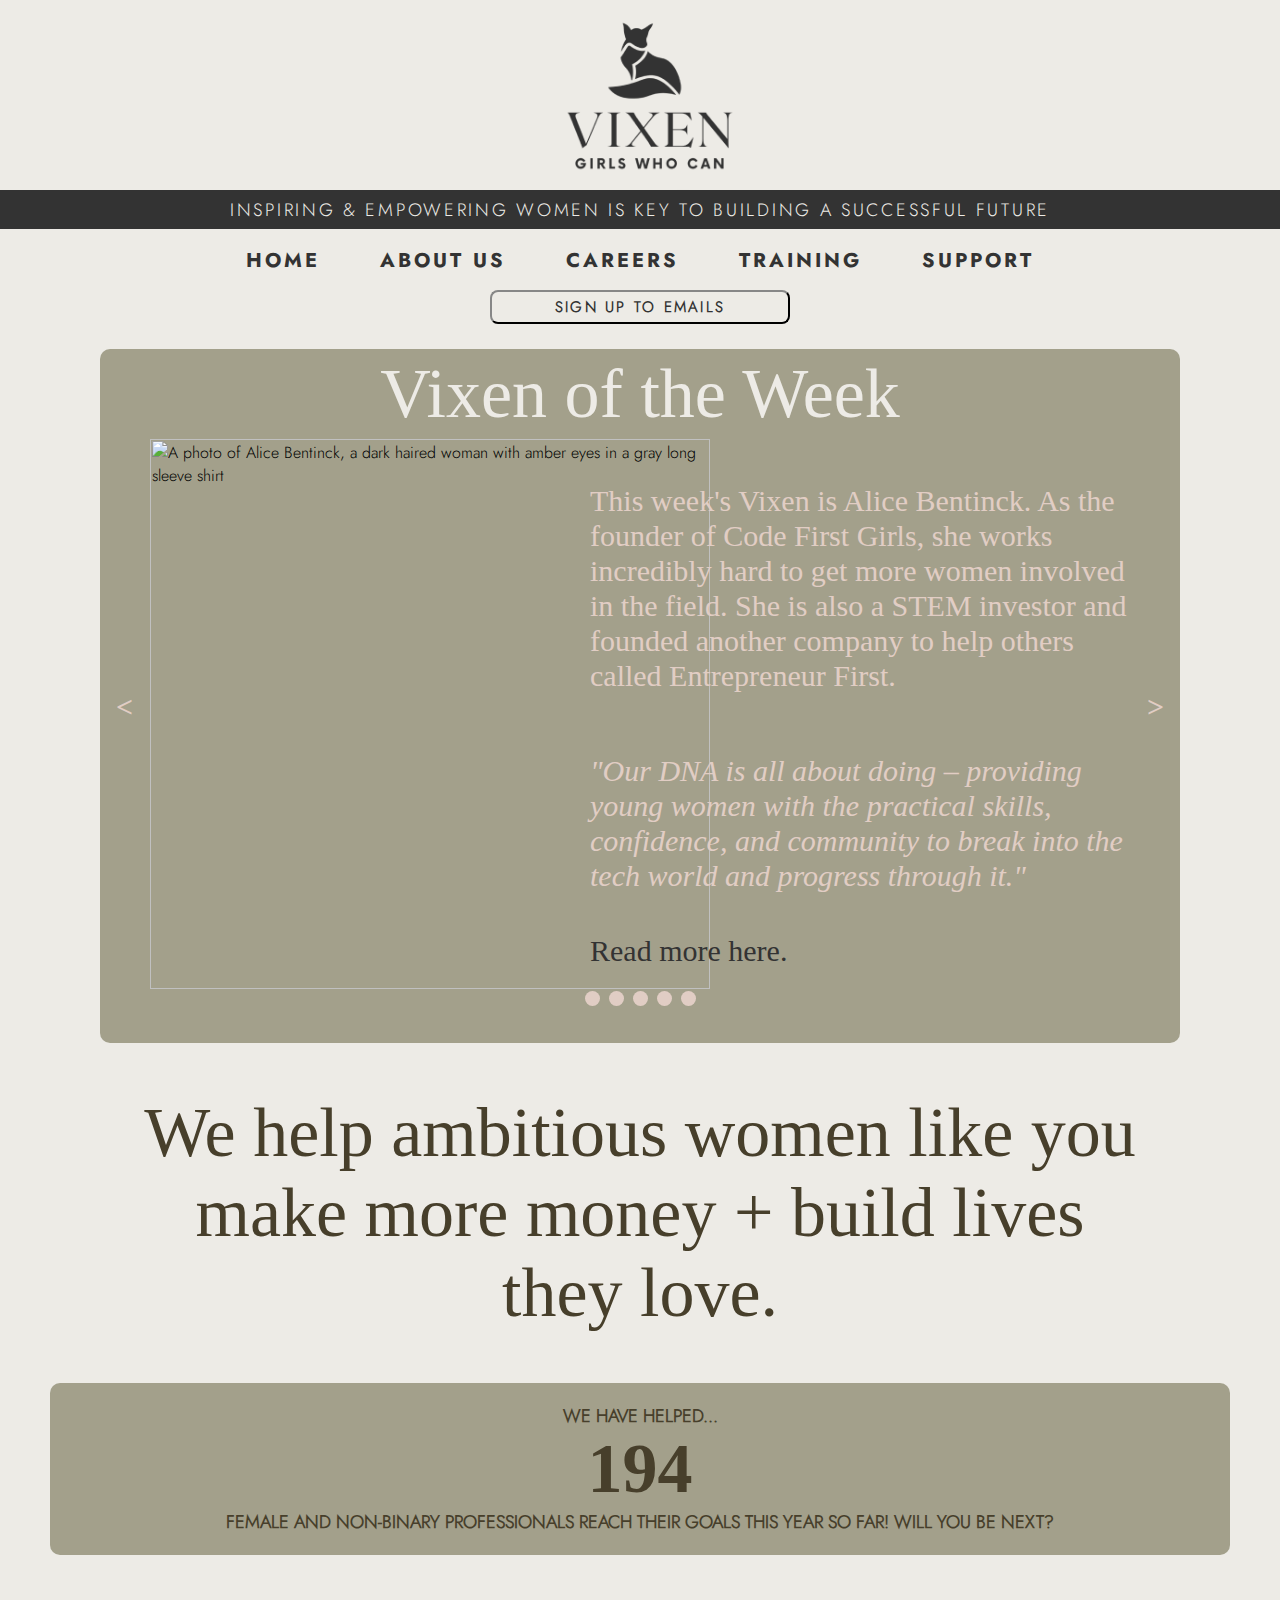
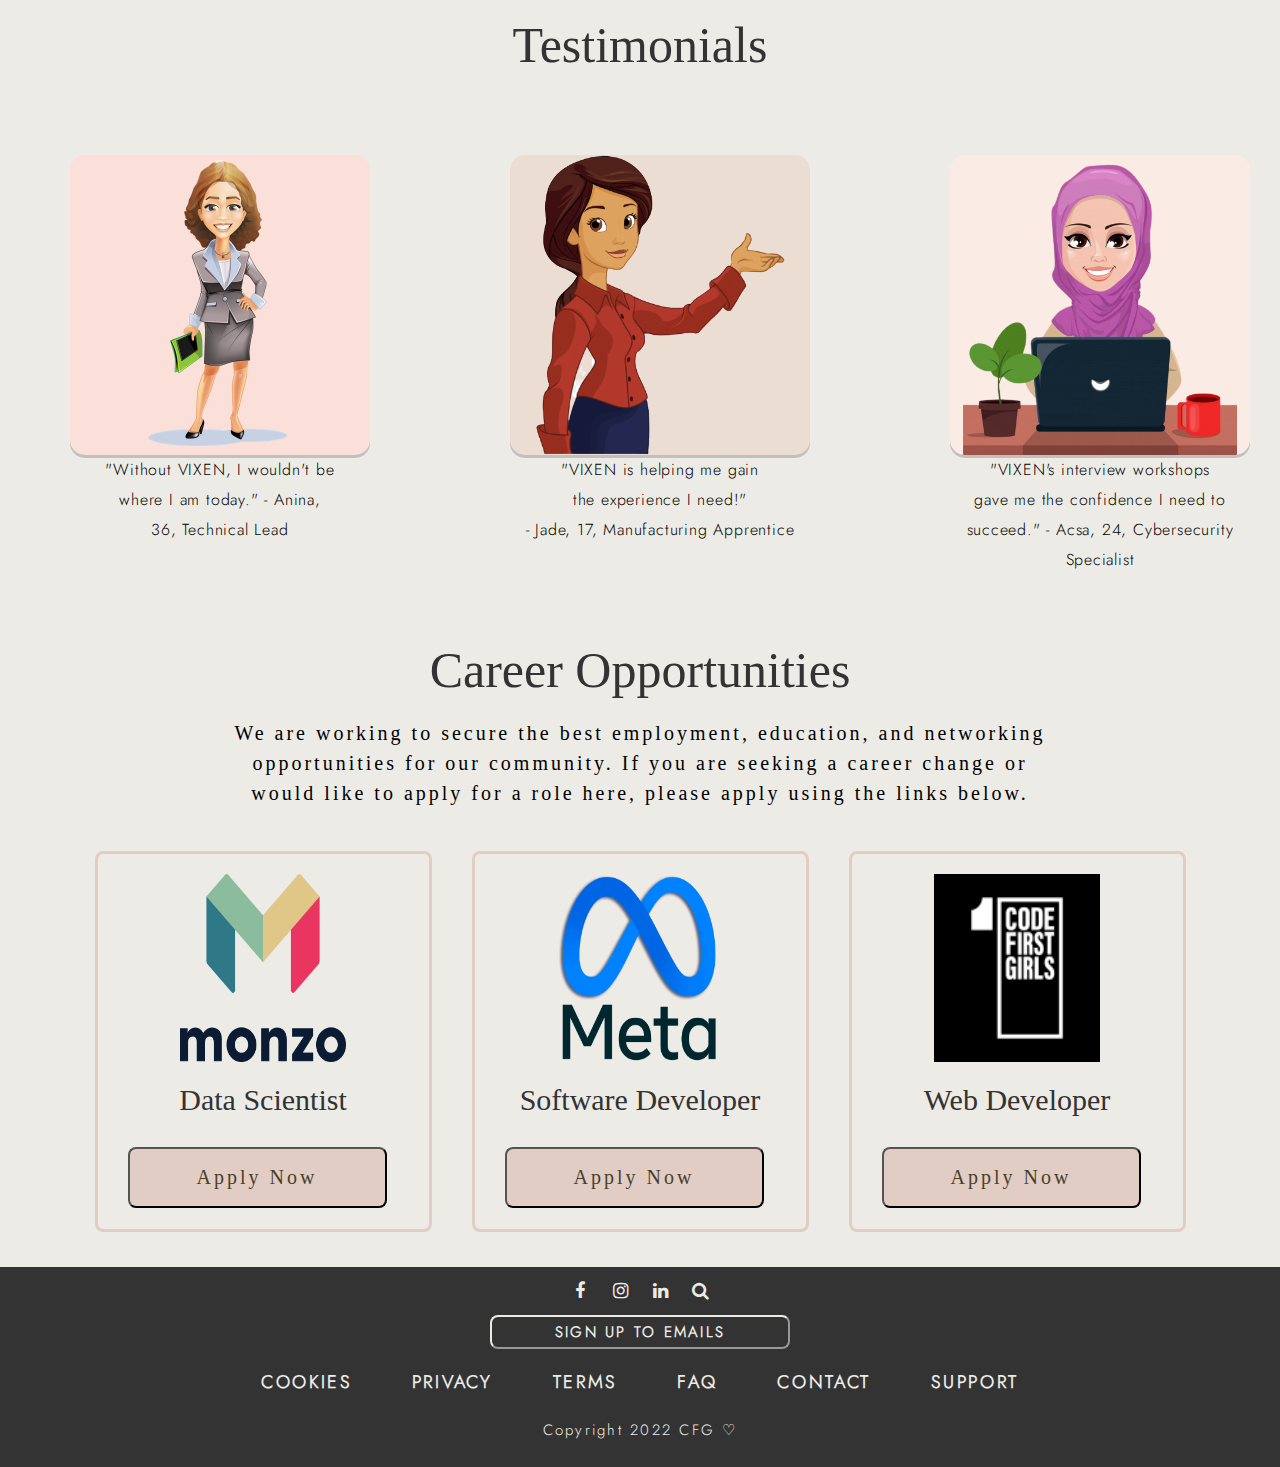
==== Index.html @ a53669ac "Added mobile compatible css Reorganised site structure" ====
<!DOCTYPE public html dir="ltr" lang=en-GB">
<html>

<head>
    <meta charset="UTF-8" />
    <meta http-equiv="X-UA-Compatible" content="IE=edge" />
    <meta name="viewport" content="width=device-width, initial-scale=1.0" />

    <link href="Content/CSS/Nav.css" rel="stylesheet" />
    <link href="Content/CSS/BaseCode.css" rel="stylesheet" />
    <link href="Content/CSS/Slideshow.css" rel="stylesheet" />
    <script src="Content/Scripts/BaseJava.js"></script>
    <script src="Content/Scripts/CareerBranch.js"></script>
    <script src="Content/Scripts/Slideshow.js"></script>
    <!-- Please keep below its for the social media icons in the footer. -->
    <link rel="stylesheet" href="https://cdnjs.cloudflare.com/ajax/libs/font-awesome/4.7.0/css/font-awesome.min.css" />
</head>

<body>
    <header>
        <div class="header">
            <div class="logo">
                <img src="Content/Images/Vixen.png" />
            </div>
            <div style="display:none;">
                <div id="login">login</div>
                <div id="SignUp">signup</div>
            </div>
            <div class="TitleBar">
                <p>
                    INSPIRING & EMPOWERING WOMEN IS KEY TO BUILDING A SUCCESSFUL FUTURE
                </p>
            </div>
        </div>
        <nav>
            <ul>
                <li id="home"><a href="BaseCode.html">home</a></li>
                <li id="AboutUs"><a href="LinkNotWorkingPage.html">ABout Us</a></li>
                <li id="navCareers" class="drop">
                    Careers
                    <ul class="dropDown">
                        <li class="sub-menu"><a href="LinkNotWorkingPage.html">Training</a></li>
                        <li class="sub-menu"><a href="LinkNotWorkingPage.html">CV Guide</a></li>
                    </ul>
                </li>
                <li id="navTraining" class="drop">
                    Training
                    <ul class="dropDown">
                        <li class="sub-menu"><a href="LinkNotWorkingPage.html">css</a></li>
                        <li class="sub-menu"><a href="LinkNotWorkingPage.html">javascript</a></li>
                        <li class="sub-menu"><a href="LinkNotWorkingPage.html">php</a></li>
                        <li class="sub-menu"><a href="LinkNotWorkingPage.html">python</a></li>
                    </ul>
                </li>
                <li class="drop">
                    Support
                    <ul class="dropDown">
                        <li class="sub-menu"><a href="LinkNotWorkingPage.html">Network</a></li>
                        <li class="sub-menu"><a href="events.html">Events</a></li>
                        <li class="sub-menu"><a href="LinkNotWorkingPage.html">Contact Us</a></li>
                        <li class="sub-menu"><a href="LinkNotWorkingPage.html">Blog</a></li>
                    </ul>
                </li>
            </ul>
        </nav>
        <div id="signUptoEmails" class="buttonDiv">
            <button id="signup" class="button buttonLight" onclick="signMeUp()">Sign up to emails</button>
        </div>
    </header>

    <div class="slideshow" style="position:relative;">

        <div class="slides" id="one">
            <div class="title">
                <h3>Vixen of the Week</h3>
            </div>
            <img id="img1"
                 src="https://images.squarespace-cdn.com/content/v1/6065d2ff8a8b10225a88d6a3/1618321699502-GXWZAZDELEUCI1UJZDWC/2.+Alice+Bentinck.jpeg"
                 alt="A photo of Alice Bentinck, a dark haired woman with amber eyes in a gray long sleeve shirt"
                 width="560">
            <div class="text">
                This week's Vixen is Alice Bentinck. As the founder of Code First Girls, she works
                incredibly hard to get more women involved in the field. She is also a STEM investor and founded another
                company to help others called Entrepreneur First.
            </div>
            <a class="link" href="https://en.wikipedia.org/wiki/Alice_Bentinck">Read more here.</a>
            <div class="quote">
                "Our DNA is all about doing – providing young women with the practical skills,
                confidence, and community to break into the tech world and progress through it."
            </div>
        </div>

        <div class="slides" id="two">
            <div class="title">
                <h3>Stats on STEM</h3>
            </div>
            <div class="text" id="text2">
                Women have been underrepresented in STEM for far too long. Our program aims to
                change that!
            </div>
            <a class="link" id="link2"
               href="https://www.stemwomen.com/women-in-stem-percentages-of-women-in-stem-statistics">
                Read more
                here
            </a>
            <img id="img2" src="Content/Images/Slideshow/slide2.png" width="560">
        </div>

        <div class="slides" id="three">
            <div class="title">
                <h3>Blog of the Week</h3>
            </div>
            <img id="img3" src="Content/Images/Slideshow/slide3.jfif" width="560">
            <div class="text" id="text3">
                This week's blog of the week is on investing in female technology companies.
            </div>
            <div class="quote" id="quote3">"We Don't Need More Awareness, We Need More Action"</div>
            <a class="link" id="link3"
               href="https://www.startupgrind.com/blog/why-women-investing-in-and-championing-women-in-tech-makes-sense/">
                Read
                More Here
            </a>
        </div>

        <div class="slides" id="four">
            <div class="title">
                <h3>Video of the Week</h3>
            </div>
            <div class="text" id="text4">Check out the video of the week below:</div>
            <object data='https://www.youtube.com/embed/zRHNAhXeUYE' width='560px' height='315px'>
            </object>

        </div>

        <div class="slides" id="five">
            <div class="title">
                <h3>Career Quiz</h3>
            </div>
            <img id="img3" src="Content/Images/Slideshow/slide5.jfif" width="560">
            <div class="text" id="text5" t>Not sure what your interested in?</div>
            <a class="link" id="link5" href="LINK">Take our career quiz here!</a>
            <div class="quiz">
                <p1 id="question">Would you rather...</p1>
                <ul class="answers">
                    <li> Work on a team<br></li>
                    <li> Work with a partner<br></li>
                    <li> Work by yourself<br></li>
                    <li> Lead a group<br></li>
                </ul>
                <div id="divbutton5">
                    <button id="button5">Next</button>
                </div>
            </div>
        </div>

        <!--Buttons-->
        <a class="prev" onclick="plusSlides(-1)">
            < <a class="next" onclick="plusSlides(1)">
                >
            </a>

            <!--dots-->
            <div class="dots-container" style="text-align:center">
                <span class="dot" onclick="currentSlide(1)"></span>
                <span class="dot" onclick="currentSlide(2)"></span>
                <span class="dot" onclick="currentSlide(3)"></span>
                <span class="dot" onclick="currentSlide(4)"></span>
                <span class="dot" onclick="currentSlide(5)"></span>
            </div>
    </div>

    <div>
        <p class="strapline">
            We help ambitious women like you make more money + build lives they love.
        </p>
    </div>

    <div class="stats">
        <!-- quote and stats bar with possible counter -->
        <p>We have helped...</p>
        <div id="counter">
            <script>
                let counts = setInterval(updated);
                let upto = 0;
                function updated() {
                    var count = document.getElementById("counter");
                    count.innerHTML = ++upto;
                    if (upto === 3759) {
                        clearInterval(counts);
                    }
                }
            </script>
        </div>
        <p>
            female and non-binary professionals reach their goals this year so far!
            Will you be next?
        </p>
    </div>

    <div class="testimonialsHeader" id="testimonialsHeader">Testimonials</div>
    <div class="flex-container">
        <div class="testimonials" id="testimonial1">
            <img src="Content/Images/Anina.png" alt="Anina" width="300" height="300" />
            <br />
            "Without VIXEN, I wouldn't be
            <br />
            where I am today." - Anina,
            <br />
            36, Technical Lead
        </div>
        <div class="testimonials" , id="testimonial2">
            <img src="Content/Images/Jade.png" alt="Jade" width="300" height="300" />
            <br />
            "VIXEN is helping me gain
            <br />
            the experience I need!"
            <br />
            - Jade, 17, Manufacturing Apprentice
        </div>
        <div class="testimonials" , id="testimonial3">
            <img src="Content/Images/Acsa.png" alt="Acsa" width="300" height="300" />
            <br />
            "VIXEN's interview workshops
            <br />
            gave me the confidence I need to
            <br />
            succeed." - Acsa, 24, Cybersecurity Specialist
        </div>
    </div>
    <div>
        <div id="careerOpportunities">
            <h4>Career Opportunities</h4>
            <br />
            <p>
                We are working to secure the best employment, education, and
                networking opportunities for our community. If you are seeking a
                career change or would like to apply for a role here, please apply
                using the links below.
            </p>
            <br />
        </div>
        <div class="careerCarousel">
            <div class="careerCarouselPanel">
                <div class="careerBox">
                    <img src="Content/Images/Career Logos/MonzoLogo.png" />
                    <h6>Data Scientist</h6>
                    <button class="applyNowButton" onclick="careersApplyNow()">Apply Now</button>
                </div>
                <div class="careerBox">
                    <img src="Content/Images/Career Logos/MetaLogo.png" />
                    <h6>Software Developer</h6>
                    <button class="applyNowButton" onclick="careersApplyNow()">Apply Now</button>
                </div>
                <div class="careerBox">
                    <img src="Content/Images/Career Logos/CFGLogo.png" />
                    <h6>Web Developer</h6>
                    <button class="applyNowButton" onclick="careersApplyNow()">Apply Now</button>
                </div>
            </div>
        </div>
    </div>

    <footer>
        <div id="socialMediaIcons">
            <a href="https://www.facebook.com/codefirstgirls/" class="fa fa-facebook" target="_blank"></a>
            <a href="https://www.instagram.com/codefirstgirls/?hl=en" class="fa fa-instagram" target="_blank"></a>
            <a href="https://www.linkedin.com/company/code-first-girls" class="fa fa-linkedIn" target="_blank"></a>
            <a href="https://www.google.co.uk" class="fa fa-search" target="_blank"></a>
        </div>
        <div id="signUptoEmails" class="buttonDiv">
            <button id="signup" class="button buttonDark" onclick="signMeUp()">Sign up to emails</button>
        </div>

        <nav class="footer">
            <ul>
                <li>Cookies</li>
                <li>Privacy</li>
                <li id="navTerms">Terms</li>
                <li id="navFAQ">FAQ</li>
                <li id="navContact">Contact</li>
                <li>Support</li>
            </ul>
        </nav>
        <div class="Copyright">Copyright 2022 CFG ♡</div>
    </footer>
</body>


</html>
---- Content/CSS/Nav.css ----
@font-face {
    font-family: "JostBold";
    src: url(../Fonts/Jost-Bold.ttf);
}

nav {
    margin-top: 25px;
    font-family: "JostBold";  
    z-index: 10;
}
 
 nav ul {
    display: flex;
    align-items: center;
    justify-content: center;
    list-style: none;
    gap: 10px;
    margin: 0
  }

  nav ul li {
    padding: 10px 25px;
    color: #333333;
    text-transform: uppercase;
    font-weight: 700;
    letter-spacing: 0.15em;
    cursor: pointer;
    font-size: 20px;
    
  }
  nav ul li:hover {
      background: rgba(255, 255, 255, 0.7);
      color: black;
      transition: all 0.3s ease-in-out;
  }

  /* drop down */

  .drop {
    position: relative;
    z-index: 10;
  }
  .dropDown {
    position: absolute;
    gap: 15px;
    flex-direction: column;
    top: calc(100%);
    left: 0%;
    width: 100%;
    opacity: 0;
    visibility: hidden;
    background-color:rgba(255, 255, 255, 1);
    z-index: 10;  
  }

  .dropDown:first-child {
    padding-top: 10px;
  }

  .drop:hover .dropDown {
    opacity: 1;
    visibility: visible;
    transition: all 0.4s ease-in;
  }

  .dropDown li {
    white-space: nowrap;  
  }

  .dropDown .sub-menu:hover {
    background: rgba(255, 255, 255, 1);
    color: #333333;
  }
  .sub-menu {
    width: 100%;
    text-align: center;
    padding-top: 0px;
    padding-bottom: 0px;
    padding-left: 0px;
    padding-right: 0px;
    z-index: 10;
    
  }

@media screen and (max-width:800px) {

    nav {
        margin-top: 0px
    }

    nav ul li {
        padding-left:10px;
        padding-right:10px;
    }

    #home, #navCareers, #navTraining, #navTerms, #navContact #navFAQ {
        display:none;
    }
}
---- Content/CSS/BaseCode.css ----
@font-face {
    font-family: "JostNormal";
    src: url(../Fonts/Jost-Light.ttf);
}

* {
  margin: 0;
  padding: 0;
}

body {
  background-color: EDEBE6;
  font-family: "JostNormal";
}

.header {
  height: 211px;
  width: 100%;
  left: 0px;
  right: 0px;
}

.header img {
  position: absolute;
  width: 198px;
  height: 178px;
  left: calc(50% - 89px);
  top: 13px;
}

#SignUp,
#login {
  float: right;
}

.logo {
  padding-bottom:20px;
}

.TitleBar {
  position: relative;
  width: 100%;
  height: 39px;
  top: 170px;
  background: #333333;
  color: #edebe6;
  letter-spacing: 0.15em;
  display: flex;
  align-items: center;
  text-align: center;
  justify-content: center;
  font-size: 18px;
  font-weight: 400;
}

#careerOpportunities {
  display: block;
  width: 832px;
  margin: auto;
}

#careerOpportunities h4 {
  font-family: "Jost";
  font-style: normal;
  font-weight: 400;
  font-size: 50px;
  line-height: 50px;
  align-items: center;
  text-align: center;

  color: #333333;
}

#careerOpportunities p {
  position: relative;
  padding: 50px, 200px;

  font-family: "Jost";
  font-style: normal;
  font-weight: 300;
  font-size: 20px;
  line-height: 30px;
  align-items: center;
  text-align: center;
  letter-spacing: 0.15em;

  color: #000000;
}

.careerCarousel {
  position: relative;
}

.careerCarouselPanel {
  display: flex;
  justify-content: center;
  align-items: center;
}

.careerBox {
  box-sizing: border-box;
  width: 337px;
  height: 381px;
  left: 71px;
  top: 2716px;
  margin: 20px;

  border: 3px solid #e1cdc4;
  border-radius: 8px;
}

.careerBox h6 {
  font-family: "Jost";
  font-style: normal;
  font-weight: 400;
  font-size: 30px;
  line-height: 35px;
  align-items: center;
  text-align: center;

  color: #333333;
}

.careerBox img {
  display: block;
  align-items: center;
  margin: auto;
  padding: 20px;
  width: 50%;
  height: 50%;
}

.applyNowButton {
  width: 259px;
  height: 61px;
  left: 108px;
  top: 2996px;

  background: #e1cdc4;
  border-radius: 8px;
  margin: 30px;

  font-family: "Jost";
  font-style: normal;
  font-weight: 500;
  font-size: 20px;
  line-height: 40px;
  align-items: center;
  text-align: center;
  letter-spacing: 0.15em;

  color: #473f2b;
}

.applyNowButton:hover {
  cursor: pointer;
  opacity: 0.7;
  transition: all 0.3s ease-in-out;
}

#socialMediaIcons {
  display: flex;
  justify-content: center;
  align-items: center;
  padding-top: 5px;
}

#socialMediaIcons a {
  color: #edebe6;
}

.fa,
.fa:visited {
  color: #edebe6;
  padding: 5px;
  font-size: 20px;
  margin: 5px;
  width: 20px;
  text-align: center;
  text-decoration: none;
}

.fa:hover {
  opacity: 0.7;
  transition: all 0.3s ease-in-out;
}

#signUptoEmails {
  display: flex;
  justify-content: center;
  align-items: center;
}

#signUptoEmails button {
  border-radius: 8px;
  margin: 5px;
  padding: 5px;
  width: 300px;
  cursor: pointer;
  font-family: "JostNormal";
  text-transform: uppercase;
  font-style: normal;
  font-weight: 1000;
  font-size: 15px;
  line-height: 20px;
  text-align: center;
  letter-spacing: 0.15em;
}

.buttonDark {
  background-color: #333333;  
  border-color: #edebe6;
  color: #edebe6;
}
.buttonDark:hover {
  background-color: #edebe6;
  color: #333333;
  transition: all 0.3s ease-in-out;
}

.buttonLight {
  background-color:#edebe6;   
  border-color: #333333;
  color: #333333;
}
.buttonLight:hover {  
  background-color: #333333;
  color: #edebe6;
  transition: all 0.3s ease-in-out;
}



footer {
  height: 200px;
  margin-top: 15px;
}

.footer ul li,
footer {
  background-color: #333333;
  color: #edebe6;
  font-family: "JostNormal";
  font-size: 18px;
}

.Copyright {
  font-size: 15px;
  line-height: 50px;
  text-align: center;
  font-weight: 300;
  letter-spacing: 0.15em;
}

.footer {
  margin-top: 5px;
}

.testimonials {
  padding: 20px;
  border: 20px;
  margin: 50px;
  
}

.testimonials img{
  object-fit: contain;
}

#testimonialsHeader {
  font-family: Jost;
  font-size: 50;
  line-height: 50px;
  text-align: center;
  font-weight: 300;
  margin-bottom: 0px;
  padding-top:15px;
  padding-bottom:15px;
  margin-left: 50px;
  margin-right: 50px;
  border-radius: 10px;
  color: #333333;
}

#testimonial1 {
  line-height: 30px;
  text-align: center;
  font-weight: 300;
  letter-spacing: 0.05em;
}

#testimonial1 img {
  background: #FAE0D9;
  border-radius: 15px;
  box-shadow: 0px 3px #c0c0c0;

}

#testimonial2 {
  line-height: 30px;
  text-align: center;
  font-weight: 300;
  letter-spacing: 0.05em;
}

#testimonial2 img {
  background: #EBDDD2;
  border-radius: 15px;
  box-shadow: 0px 3px #c0c0c0;

}

#testimonial3 {
  line-height: 30px;
  text-align: center;
  font-weight: 300;
  letter-spacing: 0.05em;
}

#testimonial3 img {
  background: #FAECE5;
  border-radius: 15px;
  box-shadow: 0px 3px #c0c0c0;
}

.flex-container {
  display: flex;
  flex-direction: row;
  justify-content: space-evenly;
}

.strapline {
  color: #473F2B;
  font-size: 70;
  font-family: Jost;
  text-align: center;
  padding-left: 10%;
  padding-right: 10%;
  padding-bottom: 50px;
}

#counter {
  font-family: Jost;
  font-size: 70;
}

.stats {
  padding: 20px;
  border: 20px;
  margin-bottom: 50px;
  margin-left: 50px;
  margin-right: 50px;
  border-radius: 10px;
  text-align: center;
  background-color: rgb(131, 128, 100, 0.7);
  text-transform: uppercase;
  color: #473F2B;
  font-size: 18;
  font-weight: bold;
}

/* unvisited link */
a:link {
  color: #333333;
  text-decoration: none;
}

/* visited link */
a:visited {
  color: #333333;
  text-decoration: none;
}

/* mouse over link */
a:hover {
  color: #e1cdc4;
  text-decoration: none;
}

/* selected link */
a:active {
  color: #333333;
  text-decoration: none;
}

@media screen and (max-width:1000px) {
    .TitleBar {
        height: 95px;
        top: 120px;
    }

    .slideshow {
        display: none;
    }

    .header {
        height: 245px;
    }

    .header img {
        width: 138.6px;
        height: 124.6px;
        left: calc(50% - 69.3px);
    }

        .header logo {
            padding-bottom: 0px;
        }

    .strapline {
        margin-top:20px;
        font-size: 40px;
    }

    .flex-container {
        flex-direction: column;
    }

    .testimonials {
        padding: 0px;
        border:0px;
        margin:5px;
    }

    #careerOpportunities {
        width: 100%;
        margin-top: 20px;
    }

    #careerOpportunities p {
        margin:20px;
    }

    .careerCarouselPanel {
        flex-direction: column;
    }

    .NotWorking {
        padding-top: 20px;
    }
}
---- Content/CSS/Slideshow.css ----
/* #Slideshow */
.slideshow {
    background-color: rgb(131, 128, 100, 0.7);
    width: 1080px;
    height: 694px;
    position: absolute;
    margin: auto;
    margin-bottom:50px;
    z-index:0;
    border-radius: 10px;
}
#one{
    display: block;
}
#two{
    display: none;
}
#three{
    display: none;
}
#four{
    display: none;
}
#five {
    display: none;
}
.prev{
    cursor: pointer;
    position: absolute;
    top: 50%;
    width: auto;
    margin-top: -22px;
    padding: 16px;
    color: #e1cdc4;
    font-weight: bold;
    font-size: 30px;
    transition: 0.6s ease;
    border-radius: 0 3px 3px 0;
    user-select: none;
    font-family: jost;
} 
.next{
    cursor: pointer;
    position: absolute;
    top: 50%;
    width: auto;
    margin-top: -22px;
    padding: 16px;
    color: #e1cdc4;
    font-weight: bold;
    font-size: 30px;
    transition: 0.6s ease;
    border-radius: 3px 0px 0px 3px;
    user-select: none;
    font-family: jost;
    right: 0
}
.prev:hover, .next:hover{
    background-color: rgba(71,63,43,0.8);
}
h3 {
    color: edebe6;
    font-family: 'Jost';
    font-style: normal;
    font-weight: 400;
    font-size: 70px;
    line-height: 50px;
    text-align: center;
    margin-top: 20px;
}

#img1{
    height: 550px;
    object-fit: cover;
    object-position: -150px;
    margin-left: 50px;
}
#img2, #img3 {
    height: 550px;
    width: 800x;
    object-fit: contain;
    margin-left: 50px;
}
#vid4{
    width:840px; 
    height:472.5px; 
    margin-right: 0px;
    margin-top: 50px;    
}

#four object {
    margin-top: 60px;
    margin-left: calc(50% - 280px);
    margin-bottom: 175px;
}

.title h3 {
    padding-top:20px;
    padding-bottom:20px;
}
.text{
    color:#e1cdc4;
    font-family: 'Jost';
    font-style: normal;
    font-weight: 400;
    font-size: 30px;
    line-height: 35px;
    padding: 8px, 12px;
    position: absolute;
    bottom: 350px;
    width: 50%;
    right:50px
}
.quiz{
    position:relative;
    margin-top:-425;
    color:#e1cdc4;
    font-family: 'Jost';
    font-style: normal;
    font-weight: 400;
    font-size: 30px;
    line-height: 35px; 
    right: -500px;
    margin-left: 150px;
    margin-bottom: 110px;
    margin-right: 50%;
    border:#473F2B;
}
#button5{
    background-color: #e1cdc4;
    border: solid;
    border-color: #473f2b;
    color: #473f2b;
    text-align: center;
    display: inline-block;
    font-size: 30px;
    margin-right: 100%;
}
#divbutton5 {
    position: absolute;
    right:40px;
    top: 300px;
}
#text2, #text3{
    width:35%;
}
#text4, #text5{
    width:100%;
    right: -10px;
    top: 100px
}
.quote{
    color:#e1cdc4;
    font-family: 'Jost';
    font-style: italic;
    font-weight: 400;
    font-size: 30px;
    line-height: 35px; 
    padding: 8px, 12px;
    position: absolute;
    bottom: 150px;
    width: 50%;
    right:50px
}
#quote3 {
    width: 35%;
    bottom: 225px;
    text-align: center;
}
.link{
    color:#e1cdc4;
    font-family: 'Jost';
    font-style: italics;
    font-weight: 400;
    font-size: 30px;
    line-height: 35px;
    padding: 8px, 12px;
    position: absolute;
    bottom: 75px;
    width: 50%;
    right:50px
}
#link2 {
    right: -280px;
    bottom: 200px;
}
#link3 {
    right: -280px;
    bottom: 175px;
}
#link5{
    top: 100px;
    right: 120px;
    color: #e1cdc4;
}
.slidenumber{
    color:#e1cdc4;
    font-family: 'Jost';
    font-style: normal;
    font-weight: 400;
    font-size: 30px;
    line-height: 35px;
    padding: 8px 12px;
    position: absolute;
    top: 0;
}
.dot-container {
    position: absolute;
}
.dot{
    cursor: pointer;
    position: relative;
    height: 15px;
    width: 15px;
    margin: 0px 2px;
    background-color: #e1cdc4;
    border-radius: 50%;
    display: inline-block;
    transition:.6s ease;
    margin-top: -50px;
}
.active, .dot:hover{
    background-color: rgba(71,63,43,0.8)
}
.fade{
    animation-name: fade;
    animation-duration: 1.5s;
}

@keyframes fade{
    from {opacity: .4}
    to {opacity: 1}
}
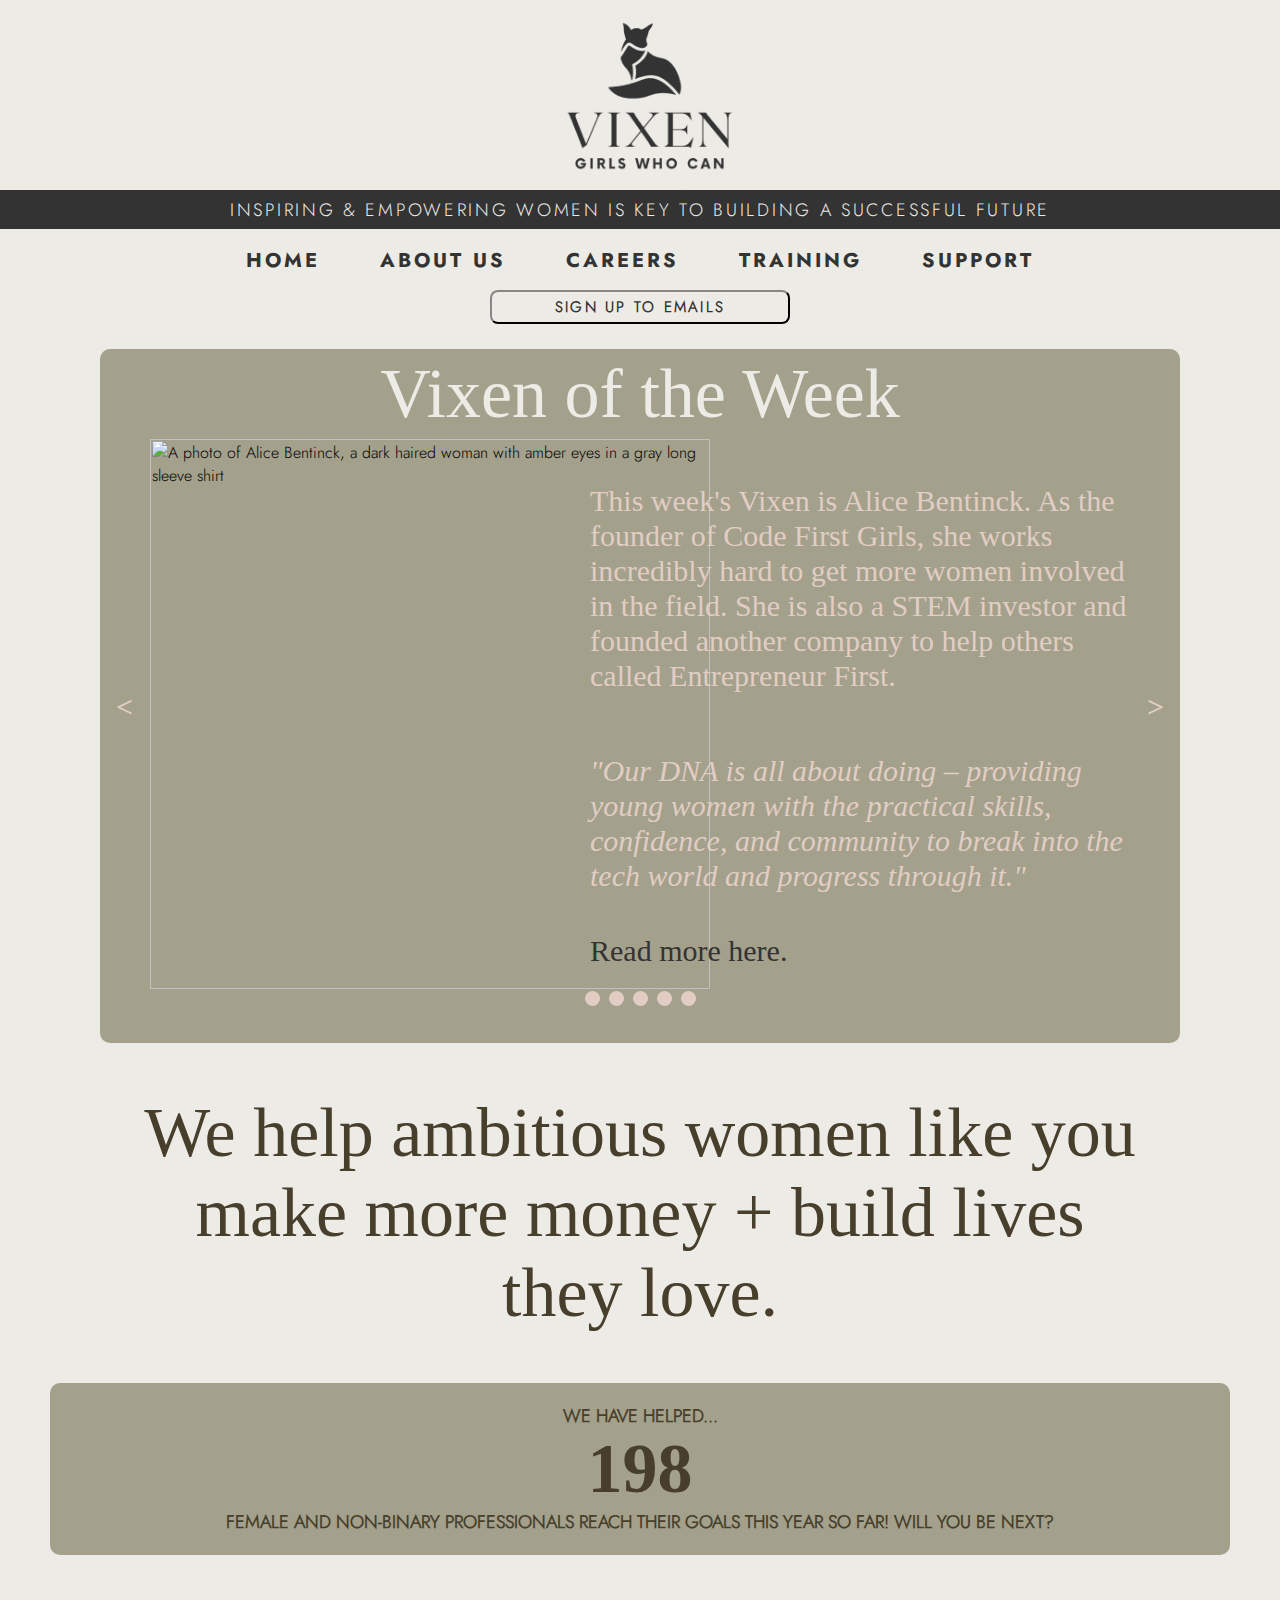
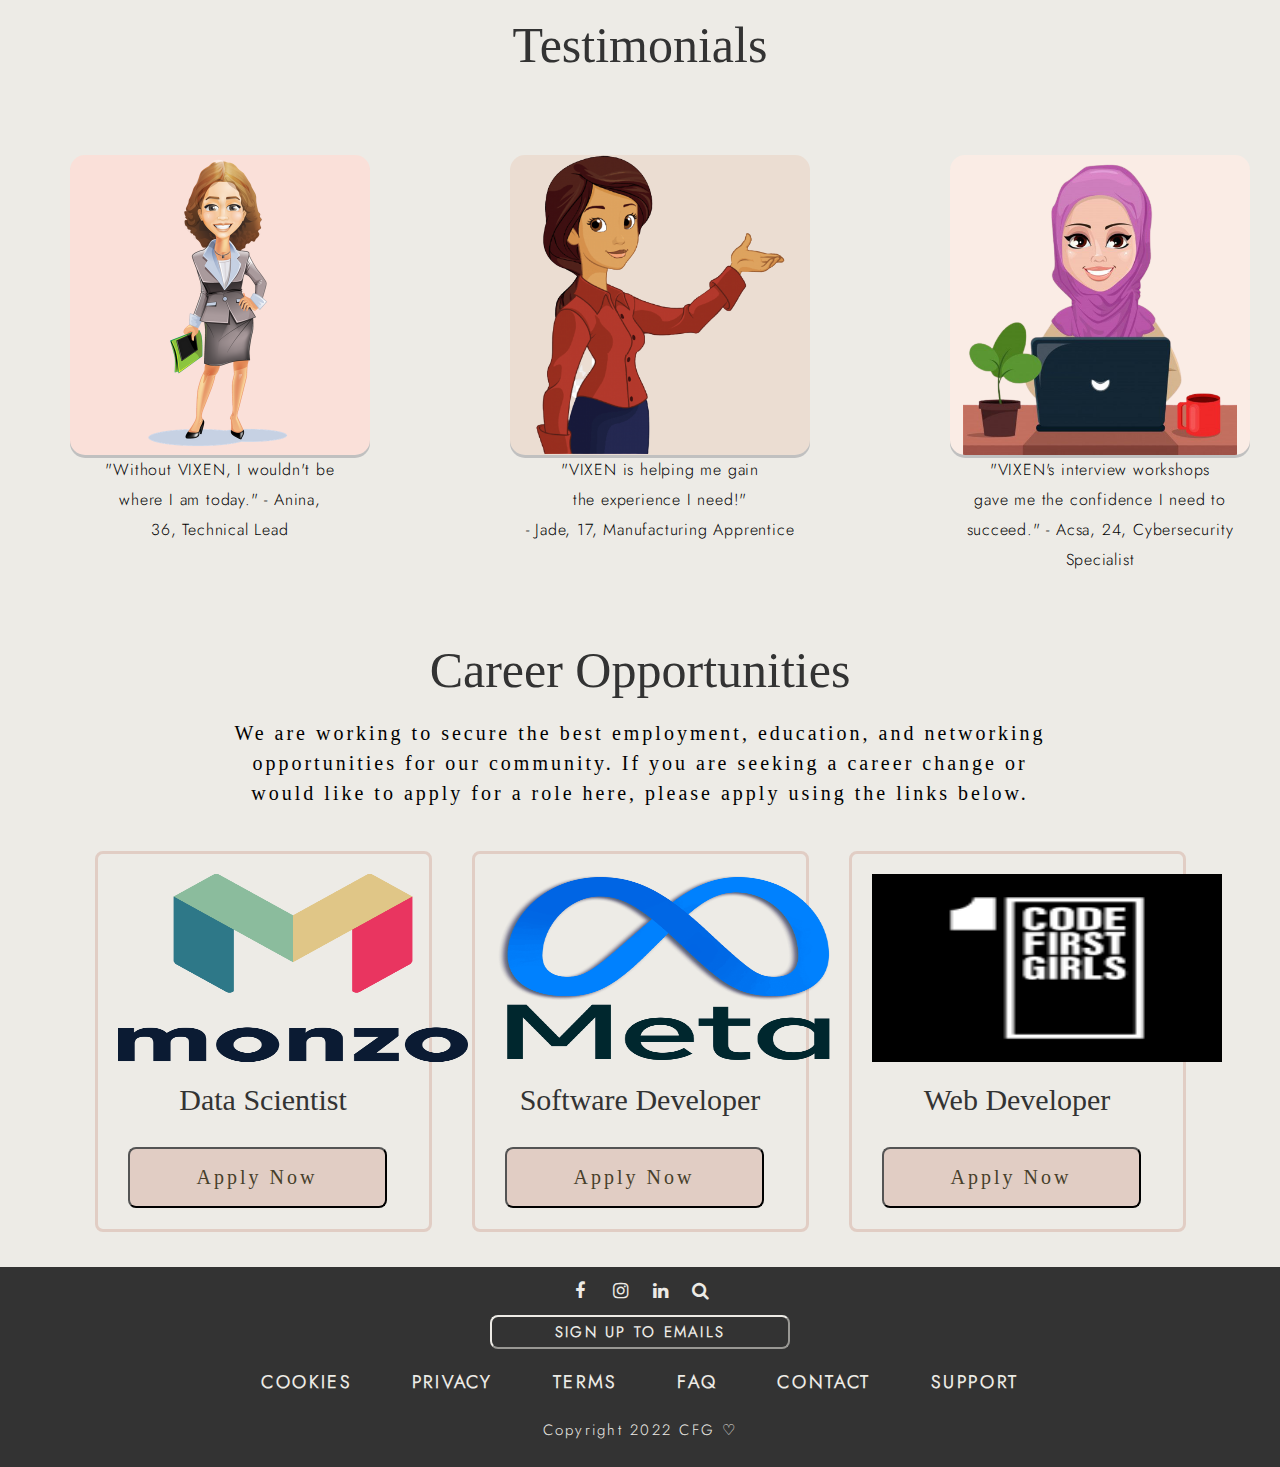
==== commit dde2ca3b: "Ensured links are in the navigation" ====
--- a/Index.html
+++ b/Index.html
@@ -39,6 +39,7 @@
                 <li id="navCareers" class="drop">
                     Careers
                     <ul class="dropDown">
+                        <li class="sub-menu"><a href="JobBoard.html">Jobs</a></li>
                         <li class="sub-menu"><a href="LinkNotWorkingPage.html">Training</a></li>
                         <li class="sub-menu"><a href="LinkNotWorkingPage.html">CV Guide</a></li>
                     </ul>
--- a/Content/CSS/BaseCode.css
+++ b/Content/CSS/BaseCode.css
@@ -1,6 +1,6 @@
 @font-face {
-    font-family: "JostNormal";
-    src: url(../Fonts/Jost-Light.ttf);
+  font-family: "JostNormal";
+  src: url(../Fonts/Jost-Light.ttf);
 }
 
 * {
@@ -12,6 +12,34 @@
   background-color: EDEBE6;
   font-family: "JostNormal";
 }
+
+
+h1 {
+  text-align: center;
+}
+
+.description {
+  font-size: 20px;
+  text-align: center;
+  padding: 25px;
+  display: flex;
+  align-items: center;
+  flex-direction: column;
+}
+
+.jobs {
+  flex-direction: row;
+  text-align: left;
+  align-items: center;
+  justify-content: center;
+  display: flex;
+  gap: 44px;
+  padding: 10px;
+  font-weight: bold;
+  border-top: 2px solid #333333;
+  border-bottom: 2px solid #333333;
+}
+
 
 .header {
   height: 211px;
@@ -34,7 +62,7 @@
 }
 
 .logo {
-  padding-bottom:20px;
+  padding-bottom: 20px;
 }
 
 .TitleBar {
@@ -51,6 +79,12 @@
   justify-content: center;
   font-size: 18px;
   font-weight: 400;
+}
+
+.column {
+  width: 33.33%;
+  align-self: center;
+  text-align: left;
 }
 
 #careerOpportunities {
@@ -208,10 +242,11 @@
 }
 
 .buttonDark {
-  background-color: #333333;  
+  background-color: #333333;
   border-color: #edebe6;
   color: #edebe6;
 }
+
 .buttonDark:hover {
   background-color: #edebe6;
   color: #333333;
@@ -219,16 +254,101 @@
 }
 
 .buttonLight {
-  background-color:#edebe6;   
+  background-color: #edebe6;
   border-color: #333333;
   color: #333333;
 }
-.buttonLight:hover {  
+
+.buttonLight:hover {
   background-color: #333333;
   color: #edebe6;
   transition: all 0.3s ease-in-out;
 }
 
+.jobsBoardTitle {
+  padding-top:25px;
+}
+
+.jobsRow {
+  display:flex;
+  flex-wrap: wrap;
+  flex-direction: row;
+  align-items: center;
+  padding:auto;
+  width:100%;
+  justify-content: center;
+}
+
+.break {
+  flex-basis: 100%;
+  height: 0;
+}
+
+.container {
+  display: flex;
+  text-align: top;
+  background-color: #EDEBE6;
+  padding: auto;
+  border: solid #E1CDC4 3px;
+  flex-direction: column;
+  padding: 18px;
+  gap: 0px;
+  border-radius: 8px;
+  line-height: 25px;
+  margin: 50px;
+  width:350px;
+  height:525px;
+}
+
+.careerCarouselPanel img {
+  width:350px;
+}
+
+.careerCarouselPanel p {
+  padding-bottom:25px;
+  padding-top:15px;
+}
+
+.careerCarouselPanel h2 {
+  padding-top:10px;
+}
+
+.table {
+  text-align: left;
+  align-content: left;
+
+}
+
+
+.caption {
+  padding-top: 10px;
+}
+
+
+.btn1 {
+  color: #333333;
+  padding: 10px 30px;
+  gap: 10px;
+  background-color: white;
+  border: solid black 2px;
+  border-radius: 8px;
+  width: 65%;
+  display: inline-block;
+  text-align: center;
+  margin-bottom: 10px;
+}
+
+.btn2 {
+  color: #333333;
+  padding: 10px 30px;
+  gap: 10px;
+  background-color: #E1CDC4;
+  border: solid #E1CDC4 2px;
+  border-radius: 8px;
+  width: 65%;
+  display: inline-block;
+  text-align: center;
+}
 
 
 footer {
@@ -260,10 +380,10 @@
   padding: 20px;
   border: 20px;
   margin: 50px;
-  
-}
-
-.testimonials img{
+
+}
+
+.testimonials img {
   object-fit: contain;
 }
 
@@ -274,8 +394,8 @@
   text-align: center;
   font-weight: 300;
   margin-bottom: 0px;
-  padding-top:15px;
-  padding-bottom:15px;
+  padding-top: 15px;
+  padding-bottom: 15px;
   margin-left: 50px;
   margin-right: 50px;
   border-radius: 10px;
@@ -384,58 +504,80 @@
 }
 
 @media screen and (max-width:1000px) {
-    .TitleBar {
-        height: 95px;
-        top: 120px;
-    }
-
-    .slideshow {
-        display: none;
-    }
-
-    .header {
-        height: 245px;
-    }
-
-    .header img {
-        width: 138.6px;
-        height: 124.6px;
-        left: calc(50% - 69.3px);
-    }
-
-        .header logo {
-            padding-bottom: 0px;
-        }
-
-    .strapline {
-        margin-top:20px;
-        font-size: 40px;
-    }
-
-    .flex-container {
-        flex-direction: column;
-    }
-
-    .testimonials {
-        padding: 0px;
-        border:0px;
-        margin:5px;
-    }
-
-    #careerOpportunities {
-        width: 100%;
-        margin-top: 20px;
-    }
-
-    #careerOpportunities p {
-        margin:20px;
-    }
-
-    .careerCarouselPanel {
-        flex-direction: column;
-    }
-
-    .NotWorking {
-        padding-top: 20px;
-    }
+  .TitleBar {
+    height: 95px;
+    top: 120px;
+  }
+
+  .slideshow {
+    display: none;
+  }
+
+  .header {
+    height: 245px;
+  }
+
+  .header img {
+    width: 138.6px;
+    height: 124.6px;
+    left: calc(50% - 69.3px);
+  }
+
+  .header logo {
+    padding-bottom: 0px;
+  }
+
+  .strapline {
+    margin-top: 20px;
+    font-size: 40px;
+  }
+
+  .flex-container {
+    flex-direction: column;
+  }
+
+  .testimonials {
+    padding: 0px;
+    border: 0px;
+    margin: 5px;
+  }
+
+  #careerOpportunities {
+    width: 100%;
+    margin-top: 20px;
+  }
+
+  #careerOpportunities p {
+    margin: 20px;
+  }
+
+  .careerCarouselPanel {
+    flex-direction: column;
+  }
+
+  .NotWorking {
+    padding-top: 20px;
+  }
+
+  /* Jobs Board */
+  .description {
+    font-size: 20px;
+    text-align: center;
+    padding: 25px;
+    display: flex;
+    align-items: center;
+    flex-direction: column;
+  }
+  
+  #allJobs {
+    display:none;
+  }
+
+  .container {
+    width:320px;
+  }
+
+  .container img {
+    width:300px;
+  }
 }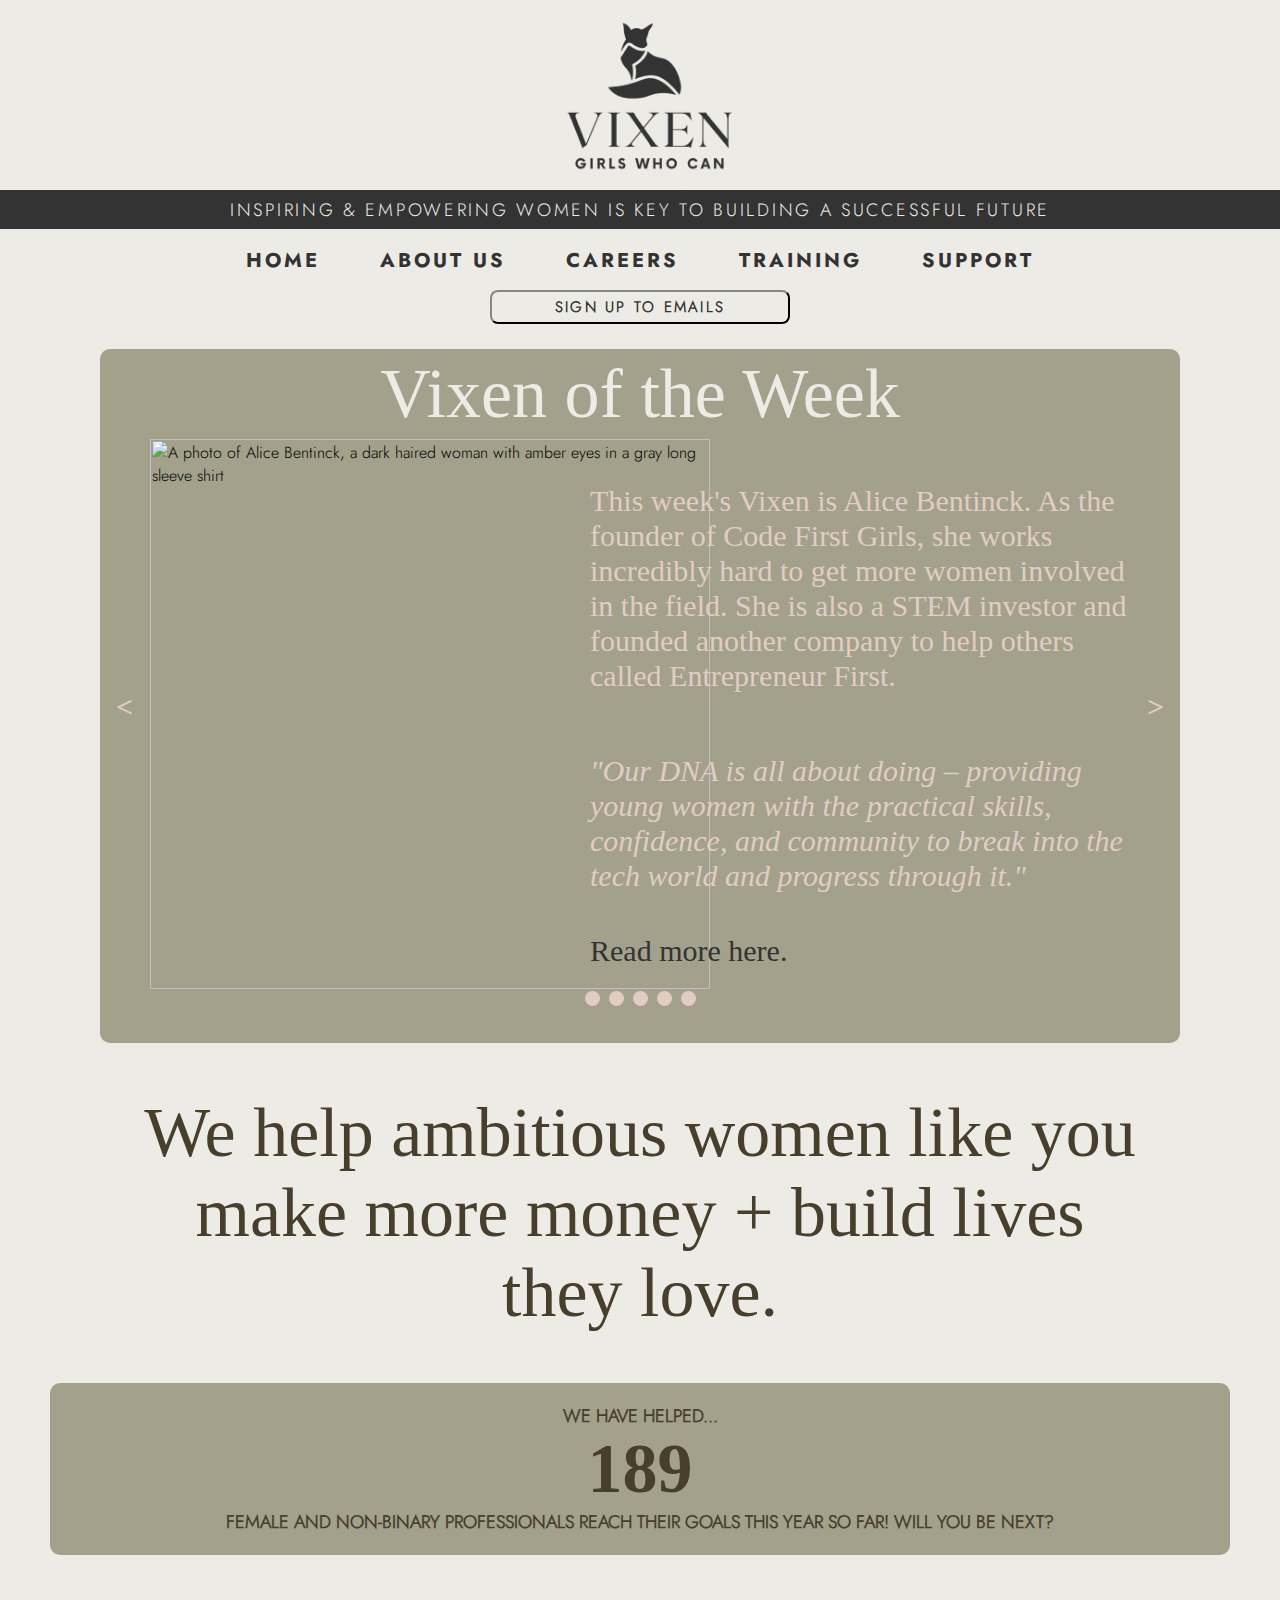
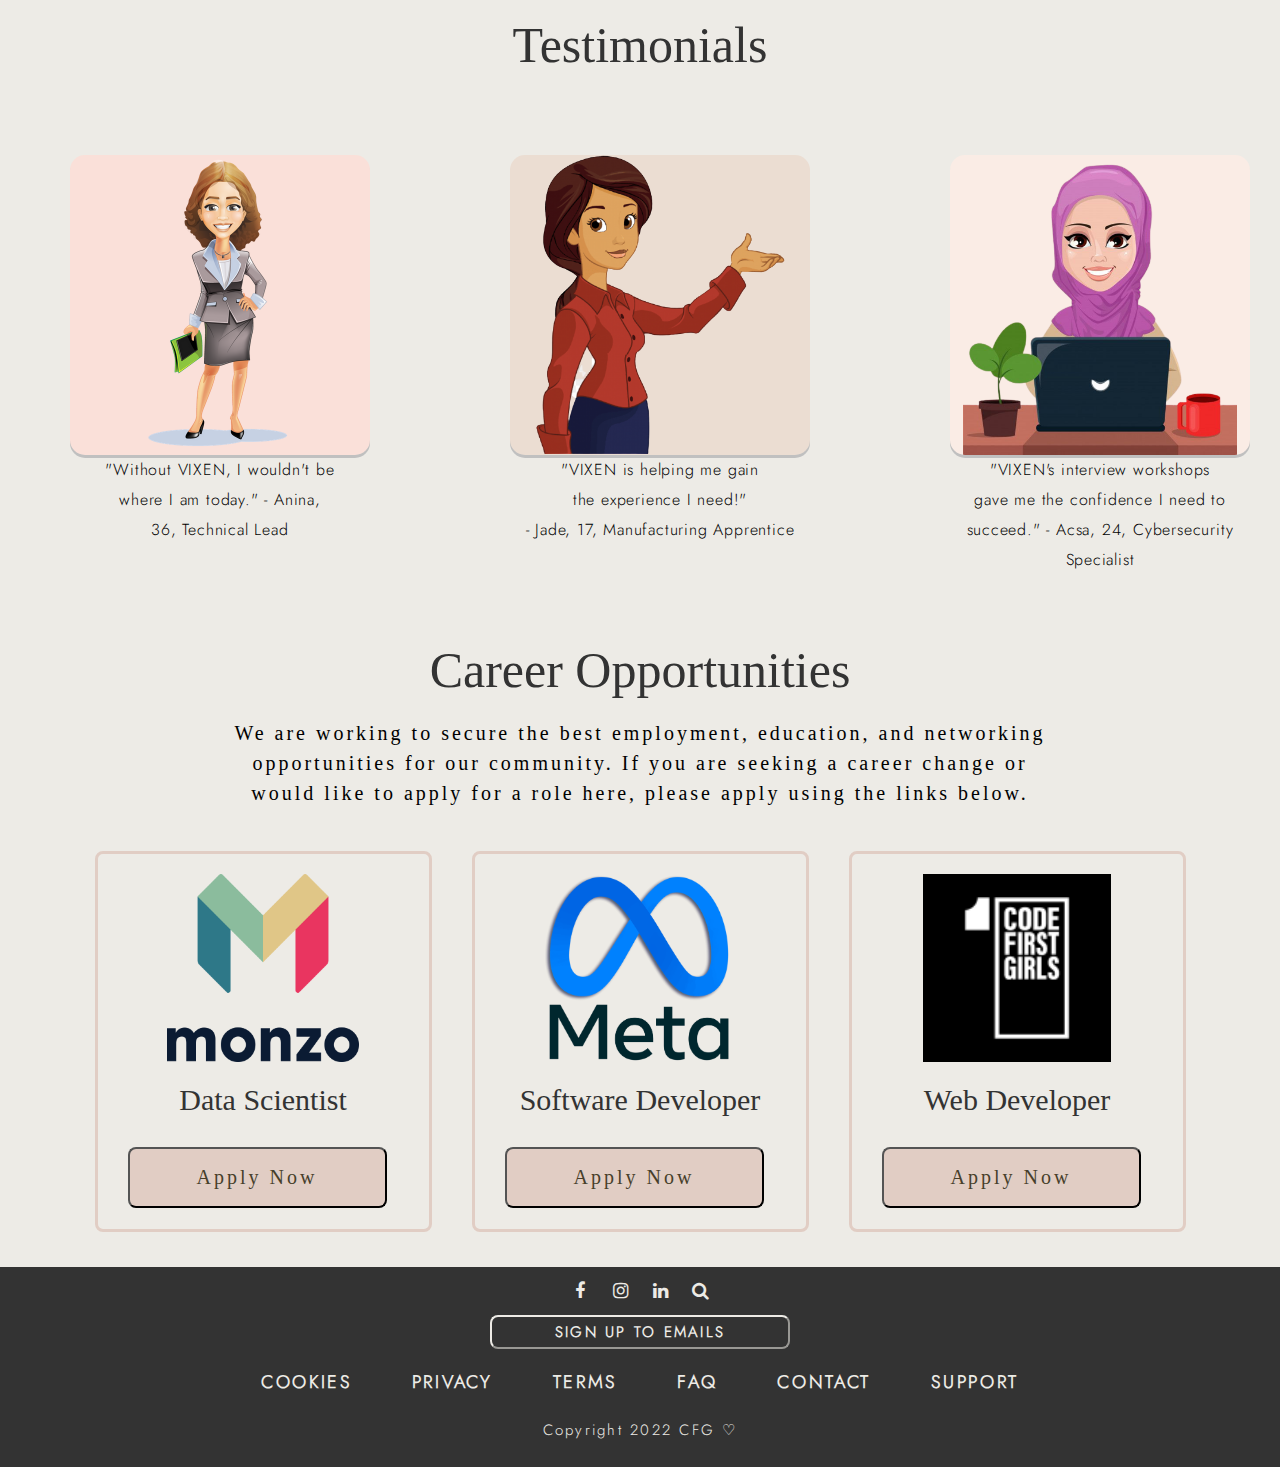
==== commit 75d8802a: "Fixed horizontal scroll on mobile" ====
--- a/Index.html
+++ b/Index.html
@@ -272,7 +272,7 @@
             <button id="signup" class="button buttonDark" onclick="signMeUp()">Sign up to emails</button>
         </div>
 
-        <nav class="footer">
+        <nav class="footer" style="width:100%;">
             <ul>
                 <li>Cookies</li>
                 <li>Privacy</li>
--- a/Content/CSS/Nav.css
+++ b/Content/CSS/Nav.css
@@ -2,7 +2,7 @@
     font-family: "JostBold";
     src: url(../Fonts/Jost-Bold.ttf);
 }
-
+ 
 nav {
     margin-top: 25px;
     font-family: "JostBold";  
@@ -82,7 +82,14 @@
     
   }
 
-@media screen and (max-width:800px) {
+@media screen and (max-width:1000px) {
+
+    html, body {
+      overflow-x: hidden;
+    }
+    body {
+      position: relative
+    }
 
     nav {
         margin-top: 0px
@@ -94,6 +101,6 @@
     }
 
     #home, #navCareers, #navTraining, #navTerms, #navContact #navFAQ {
-        display:none;
+        display:none !important;
     }
 }--- a/Content/CSS/BaseCode.css
+++ b/Content/CSS/BaseCode.css
@@ -1,6 +1,6 @@
 @font-face {
-  font-family: "JostNormal";
-  src: url(../Fonts/Jost-Light.ttf);
+    font-family: "JostNormal";
+    src: url(../Fonts/Jost-Light.ttf);
 }
 
 * {
@@ -62,7 +62,7 @@
 }
 
 .logo {
-  padding-bottom: 20px;
+  padding-bottom:20px;
 }
 
 .TitleBar {
@@ -242,11 +242,10 @@
 }
 
 .buttonDark {
-  background-color: #333333;
+  background-color: #333333;  
   border-color: #edebe6;
   color: #edebe6;
 }
-
 .buttonDark:hover {
   background-color: #edebe6;
   color: #333333;
@@ -254,12 +253,11 @@
 }
 
 .buttonLight {
-  background-color: #edebe6;
+  background-color:#edebe6;   
   border-color: #333333;
   color: #333333;
 }
-
-.buttonLight:hover {
+.buttonLight:hover {  
   background-color: #333333;
   color: #edebe6;
   transition: all 0.3s ease-in-out;
@@ -278,7 +276,7 @@
   width:100%;
   justify-content: center;
 }
-
+ 
 .break {
   flex-basis: 100%;
   height: 0;
@@ -300,6 +298,10 @@
   height:525px;
 }
 
+.careerBox img {
+  width:auto !important;
+}
+
 .careerCarouselPanel img {
   width:350px;
 }
@@ -380,10 +382,10 @@
   padding: 20px;
   border: 20px;
   margin: 50px;
-
-}
-
-.testimonials img {
+  
+}
+
+.testimonials img{
   object-fit: contain;
 }
 
@@ -394,8 +396,8 @@
   text-align: center;
   font-weight: 300;
   margin-bottom: 0px;
-  padding-top: 15px;
-  padding-bottom: 15px;
+  padding-top:15px;
+  padding-bottom:15px;
   margin-left: 50px;
   margin-right: 50px;
   border-radius: 10px;
@@ -528,7 +530,7 @@
   }
 
   .strapline {
-    margin-top: 20px;
+    margin-top:20px;
     font-size: 40px;
   }
 
@@ -538,8 +540,8 @@
 
   .testimonials {
     padding: 0px;
-    border: 0px;
-    margin: 5px;
+    border:0px;
+    margin:5px;
   }
 
   #careerOpportunities {
@@ -548,7 +550,7 @@
   }
 
   #careerOpportunities p {
-    margin: 20px;
+    margin:20px;
   }
 
   .careerCarouselPanel {
--- a/Content/CSS/Slideshow.css
+++ b/Content/CSS/Slideshow.css
@@ -38,7 +38,7 @@
     border-radius: 0 3px 3px 0;
     user-select: none;
     font-family: jost;
-} 
+}  
 .next{
     cursor: pointer;
     position: absolute;
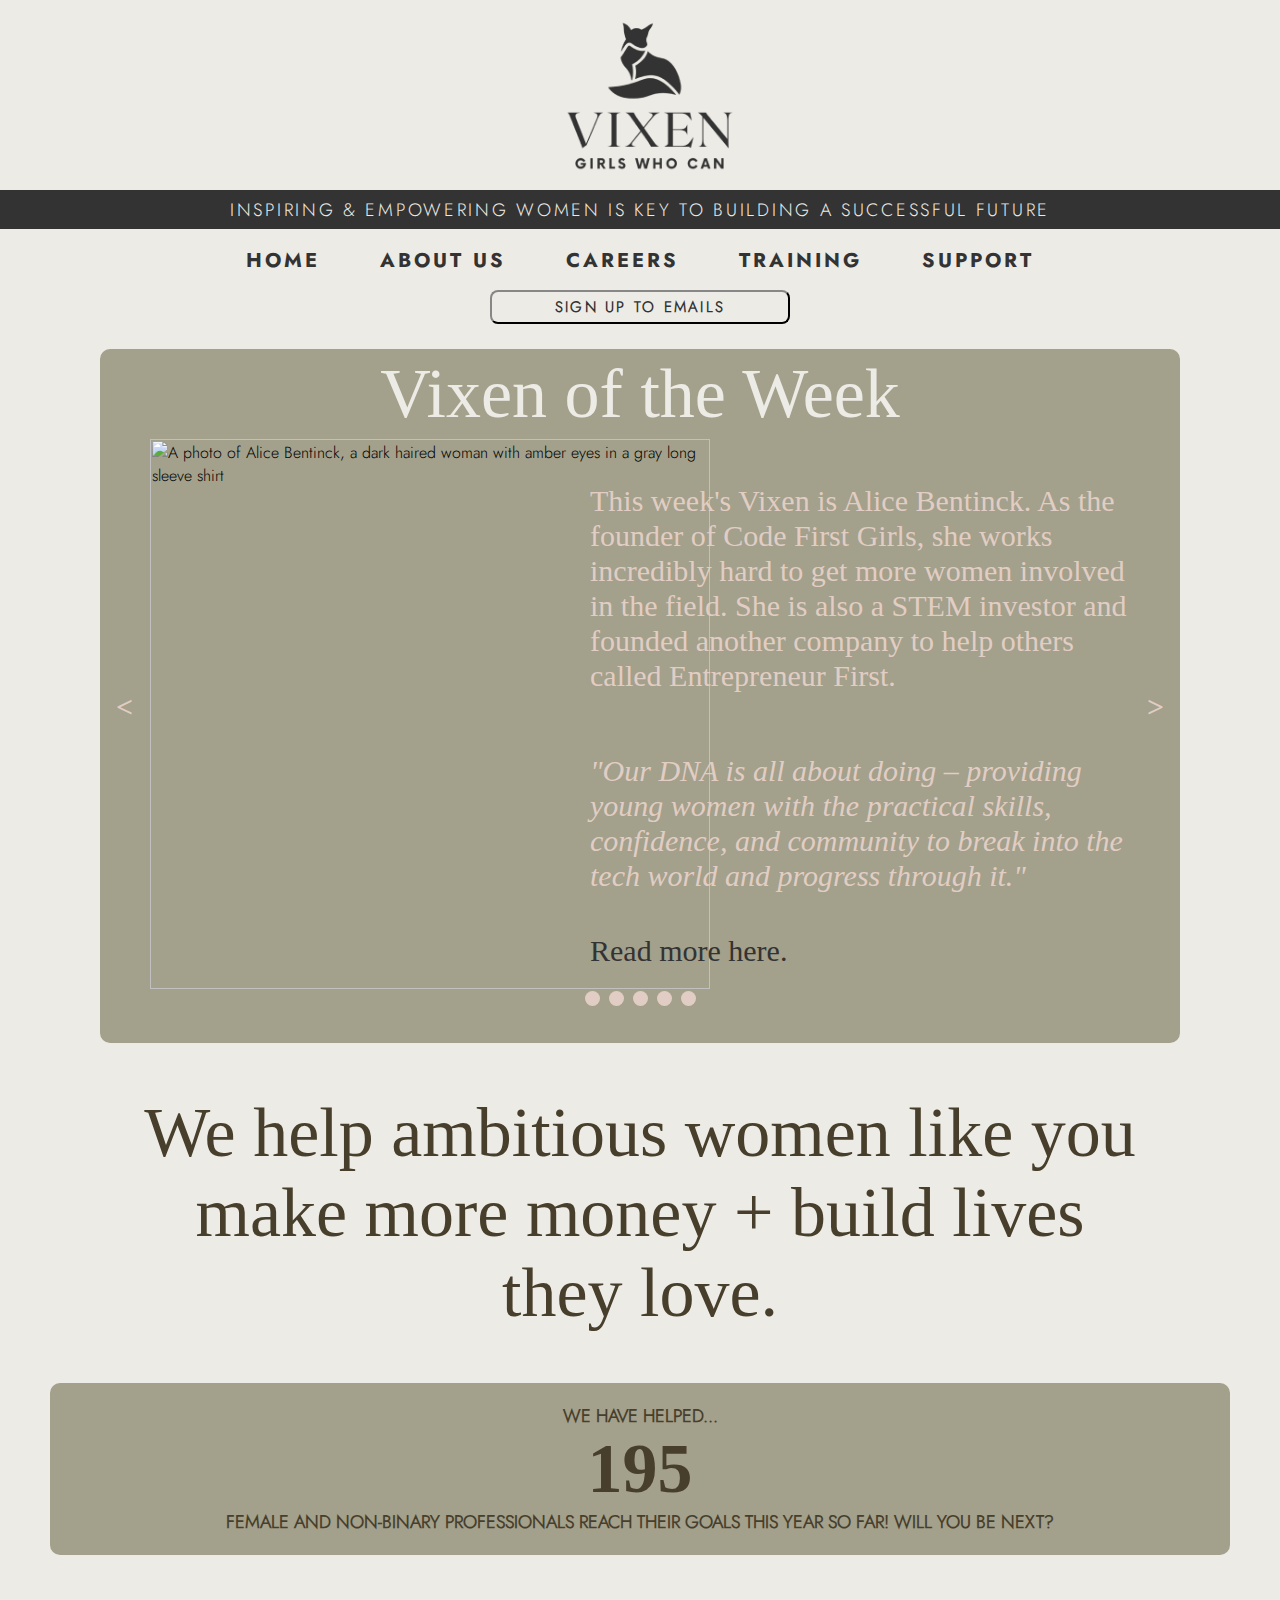
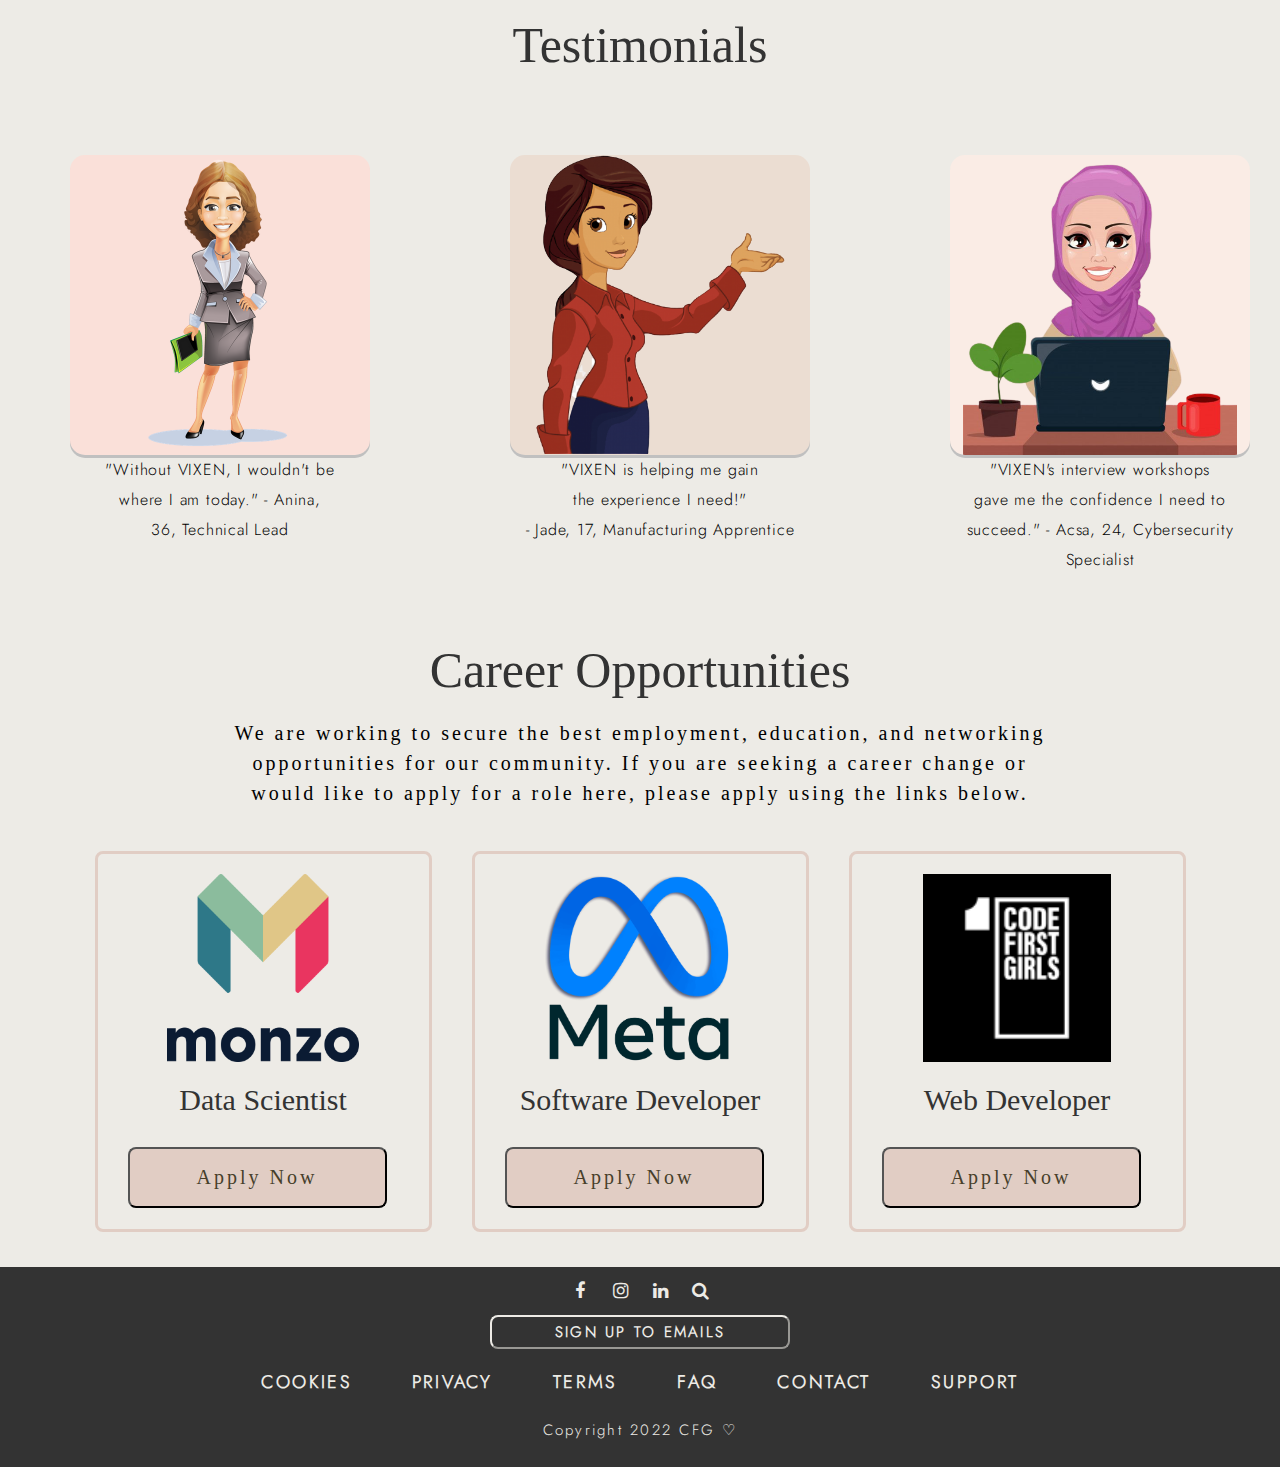
==== commit 86760f23: "Fixed the typo on the Home button and link" ====
--- a/Index.html
+++ b/Index.html
@@ -34,7 +34,7 @@
         </div>
         <nav>
             <ul>
-                <li id="home"><a href="BaseCode.html">home</a></li>
+                <li id="home"><a href="Index.html">home</a></li>
                 <li id="AboutUs"><a href="LinkNotWorkingPage.html">ABout Us</a></li>
                 <li id="navCareers" class="drop">
                     Careers
@@ -57,7 +57,7 @@
                     Support
                     <ul class="dropDown">
                         <li class="sub-menu"><a href="LinkNotWorkingPage.html">Network</a></li>
-                        <li class="sub-menu"><a href="events.html">Events</a></li>
+                        <li class="sub-menu"><a href="Events.html">Events</a></li>
                         <li class="sub-menu"><a href="LinkNotWorkingPage.html">Contact Us</a></li>
                         <li class="sub-menu"><a href="LinkNotWorkingPage.html">Blog</a></li>
                     </ul>
